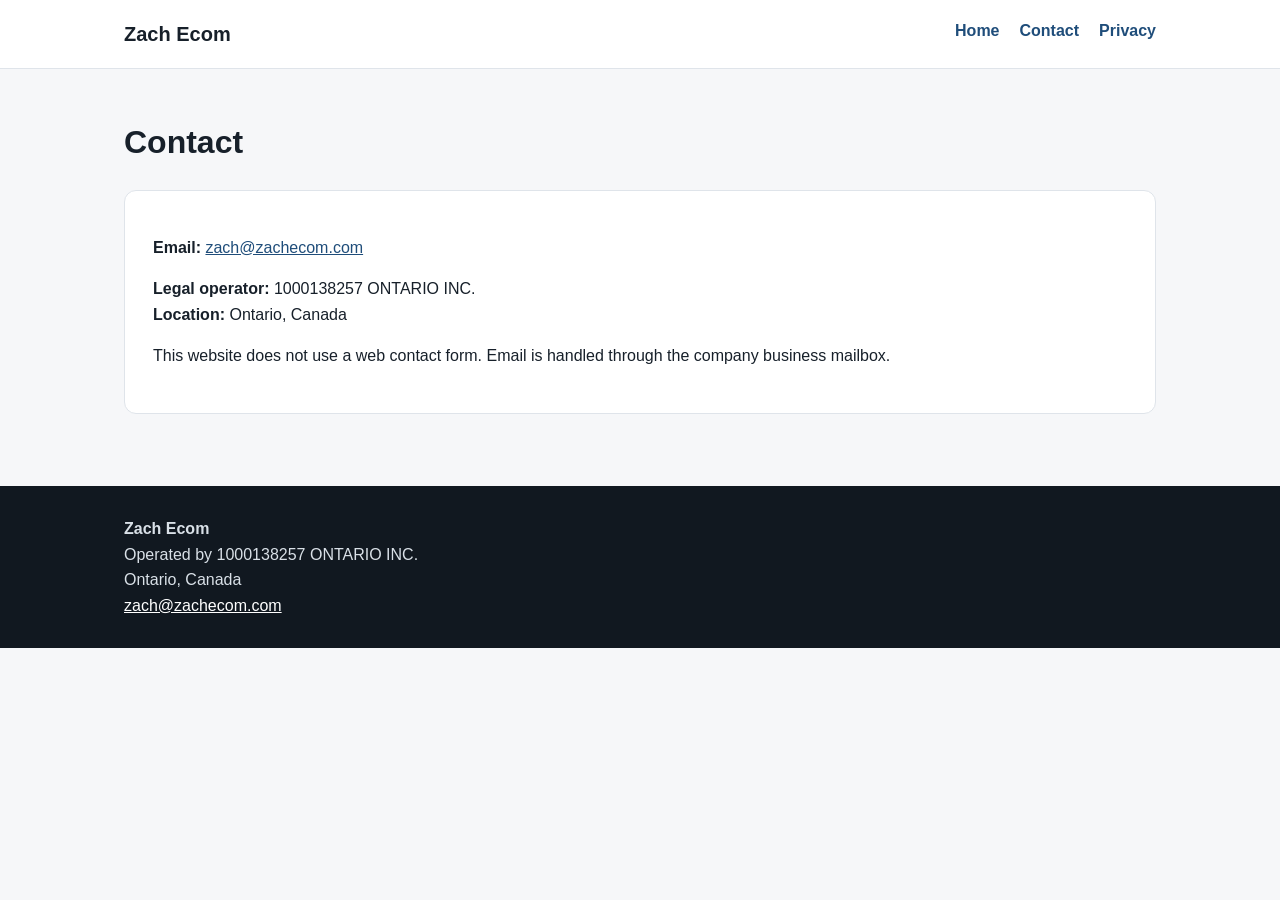
==== contact.html @ 08c41383 "Upload Zach Ecom website" ====
<!doctype html><html lang="en"><head><meta charset="utf-8"><meta name="viewport" content="width=device-width,initial-scale=1"><title>Contact | Zach Ecom</title><link rel="stylesheet" href="styles.css"></head><body><header class="site-header"><div class="nav-wrap">
<a class="brand" href="index.html">Zach Ecom</a>
<nav><a href="index.html">Home</a><a href="contact.html">Contact</a><a href="privacy.html">Privacy</a></nav>
</div></header><main class="content"><h1>Contact</h1><section class="card"><p><strong>Email:</strong> <a href="mailto:zach@zachecom.com">zach@zachecom.com</a></p><p><strong>Legal operator:</strong> 1000138257 ONTARIO INC.<br><strong>Location:</strong> Ontario, Canada</p><p>This website does not use a web contact form. Email is handled through the company business mailbox.</p></section></main><footer class="site-footer"><div class="footer-inner">
<strong>Zach Ecom</strong><br>
Operated by 1000138257 ONTARIO INC.<br>
Ontario, Canada<br>
<a href="mailto:zach@zachecom.com">zach@zachecom.com</a>
</div></footer></body></html>
---- styles.css ----
*{box-sizing:border-box}body{margin:0;font-family:Arial,Helvetica,sans-serif;color:#17202a;background:#f6f7f9;line-height:1.6}a{color:#1f4d7a}.site-header{background:#fff;border-bottom:1px solid #dfe4ea}.nav-wrap{max-width:1080px;margin:auto;padding:18px 24px;display:flex;justify-content:space-between;gap:20px}.brand{font-size:1.25rem;font-weight:700;color:#17202a;text-decoration:none}nav{display:flex;gap:20px}nav a{text-decoration:none;font-weight:600}.hero{padding:88px 24px 64px;background:linear-gradient(180deg,#fff 0%,#f6f7f9 100%)}.hero-inner,.content{max-width:1080px;margin:auto}.hero h1{margin:0 0 16px;font-size:clamp(2.3rem,6vw,4.5rem);line-height:1.05}.hero p{max-width:760px;margin:0 0 24px;font-size:1.2rem;color:#5d6875}.button{display:inline-block;padding:12px 18px;background:#1f4d7a;color:#fff;text-decoration:none;border-radius:8px;font-weight:700}.content{padding:48px 24px 72px}.grid{display:grid;grid-template-columns:repeat(2,minmax(0,1fr));gap:24px}.card{background:#fff;border:1px solid #dfe4ea;border-radius:12px;padding:28px}.card h2,.content h1,.content h2{margin-top:0}.details{list-style:none;padding:0}.site-footer{background:#111820;color:#d9e0e7}.footer-inner{max-width:1080px;margin:auto;padding:30px 24px}.footer-inner a{color:#fff}@media(max-width:720px){.nav-wrap{align-items:flex-start;flex-direction:column}.grid{grid-template-columns:1fr}.hero{padding-top:60px}}
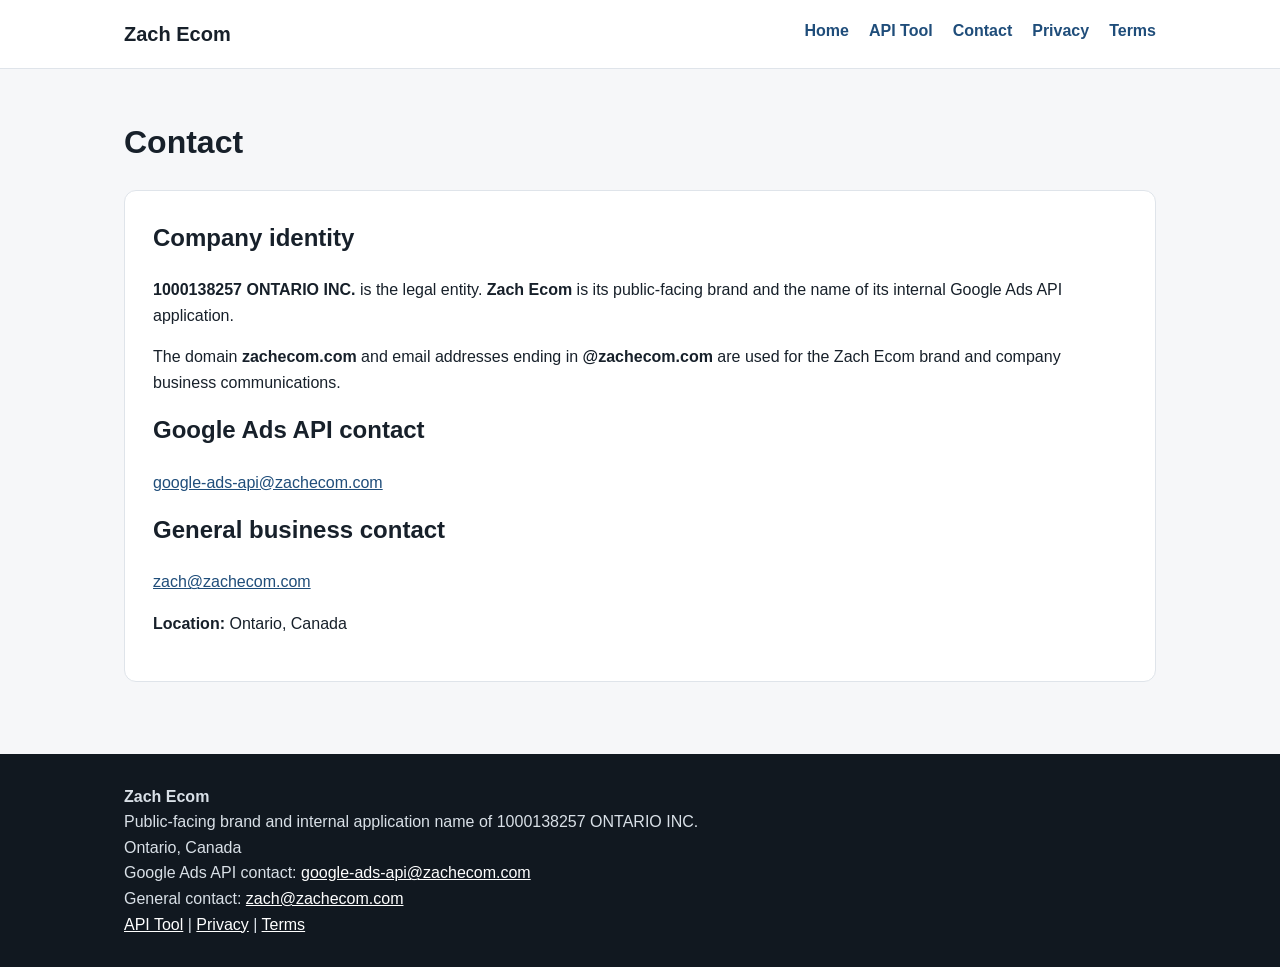
==== commit 881d7d6f: "Clarify legal identity and Google Ads API tool" ====
--- a/contact.html
+++ b/contact.html
@@ -1,9 +1,67 @@
-<!doctype html><html lang="en"><head><meta charset="utf-8"><meta name="viewport" content="width=device-width,initial-scale=1"><title>Contact | Zach Ecom</title><link rel="stylesheet" href="styles.css"></head><body><header class="site-header"><div class="nav-wrap">
-<a class="brand" href="index.html">Zach Ecom</a>
-<nav><a href="index.html">Home</a><a href="contact.html">Contact</a><a href="privacy.html">Privacy</a></nav>
-</div></header><main class="content"><h1>Contact</h1><section class="card"><p><strong>Email:</strong> <a href="mailto:zach@zachecom.com">zach@zachecom.com</a></p><p><strong>Legal operator:</strong> 1000138257 ONTARIO INC.<br><strong>Location:</strong> Ontario, Canada</p><p>This website does not use a web contact form. Email is handled through the company business mailbox.</p></section></main><footer class="site-footer"><div class="footer-inner">
-<strong>Zach Ecom</strong><br>
-Operated by 1000138257 ONTARIO INC.<br>
-Ontario, Canada<br>
-<a href="mailto:zach@zachecom.com">zach@zachecom.com</a>
-</div></footer></body></html>+<!doctype html>
+<html lang="en">
+<head>
+  <meta charset="utf-8">
+  <meta name="viewport" content="width=device-width, initial-scale=1">
+  <title>Contact | Zach Ecom</title>
+  <meta name="description" content="Contact information for Zach Ecom and 1000138257 ONTARIO INC.">
+  <link rel="stylesheet" href="styles.css">
+</head>
+<body>
+  <header class="site-header">
+    <div class="nav-wrap">
+      <a class="brand" href="index.html">Zach Ecom</a>
+      <nav aria-label="Main navigation">
+        <a href="index.html">Home</a>
+        <a href="google-ads-api-tool.html">API Tool</a>
+        <a href="contact.html">Contact</a>
+        <a href="privacy.html">Privacy</a>
+        <a href="terms.html">Terms</a>
+      </nav>
+    </div>
+  </header>
+
+  <main class="content">
+    <h1>Contact</h1>
+    <section class="card">
+      <h2>Company identity</h2>
+      <p>
+        <strong>1000138257 ONTARIO INC.</strong> is the legal entity.
+        <strong>Zach Ecom</strong> is its public-facing brand and the name of its
+        internal Google Ads API application.
+      </p>
+      <p>
+        The domain <strong>zachecom.com</strong> and email addresses ending in
+        <strong>@zachecom.com</strong> are used for the Zach Ecom brand and company
+        business communications.
+      </p>
+
+      <h2>Google Ads API contact</h2>
+      <p>
+        <a href="mailto:google-ads-api@zachecom.com">google-ads-api@zachecom.com</a>
+      </p>
+
+      <h2>General business contact</h2>
+      <p>
+        <a href="mailto:zach@zachecom.com">zach@zachecom.com</a>
+      </p>
+
+      <p><strong>Location:</strong> Ontario, Canada</p>
+    </section>
+  </main>
+  <footer class="site-footer">
+    <div class="footer-inner">
+      <strong>Zach Ecom</strong><br>
+      Public-facing brand and internal application name of 1000138257 ONTARIO INC.<br>
+      Ontario, Canada<br>
+      Google Ads API contact:
+      <a href="mailto:google-ads-api@zachecom.com">google-ads-api@zachecom.com</a><br>
+      General contact:
+      <a href="mailto:zach@zachecom.com">zach@zachecom.com</a><br>
+      <a href="google-ads-api-tool.html">API Tool</a> |
+      <a href="privacy.html">Privacy</a> |
+      <a href="terms.html">Terms</a>
+    </div>
+  </footer>
+</body>
+</html>
